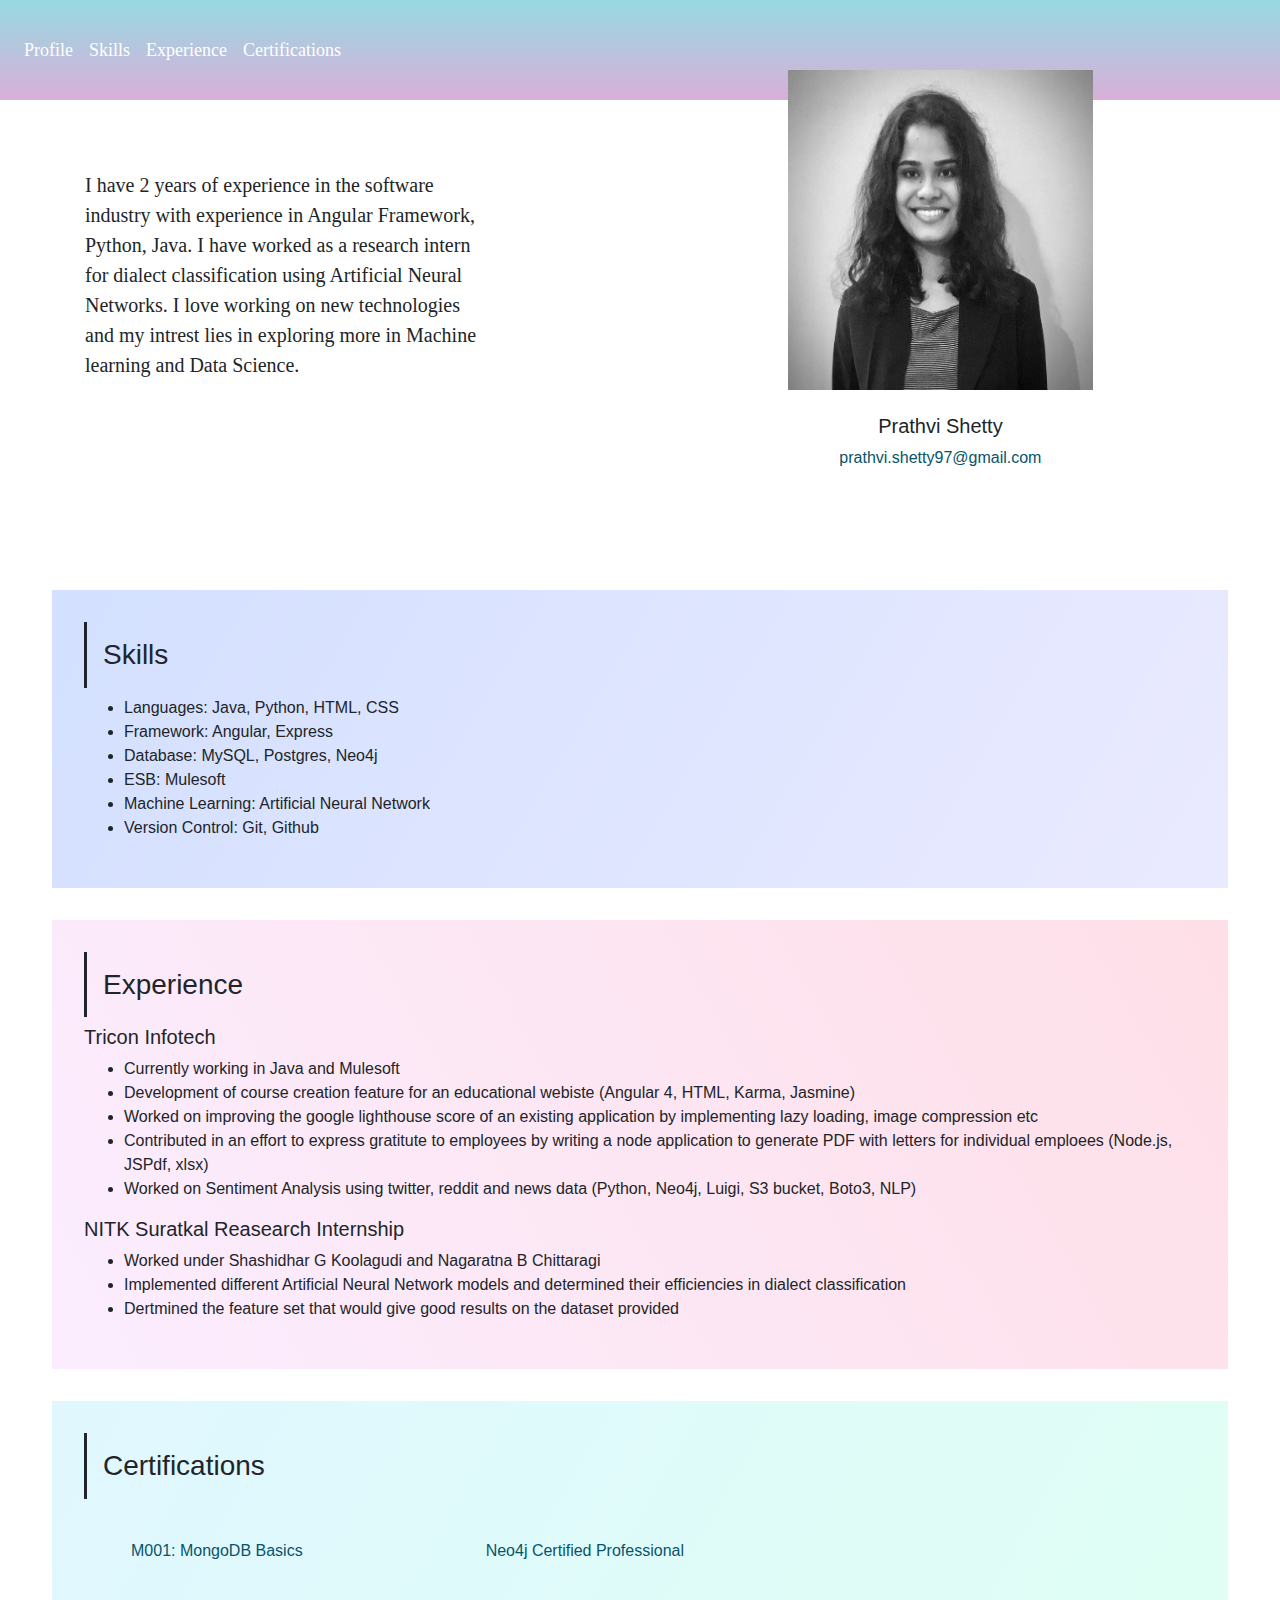
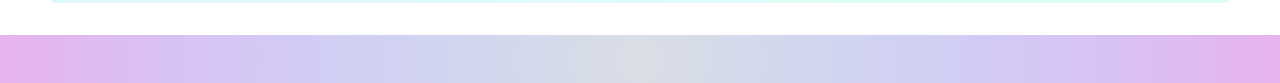
==== index.html @ d5b350dc "feature: added basic design" ====
<!DOCTYPE html>
<html lang="en">
<head>
    <meta charset="UTF-8">
    <meta name="viewport" content="width=device-width, initial-scale=1.0 shrink-to-fit=no">
    <title>Portfolio</title>
    <link rel="stylesheet" href="https://maxcdn.bootstrapcdn.com/bootstrap/4.0.0/css/bootstrap.min.css" integrity="sha384-Gn5384xqQ1aoWXA+058RXPxPg6fy4IWvTNh0E263XmFcJlSAwiGgFAW/dAiS6JXm" crossorigin="anonymous">
    <link rel="stylesheet" href="https://use.fontawesome.com/releases/v5.7.0/css/all.css" integrity="sha384-lZN37f5QGtY3VHgisS14W3ExzMWZxybE1SJSEsQp9S+oqd12jhcu+A56Ebc1zFSJ" crossorigin="anonymous">
    <link rel="stylesheet" href="style.css">
</head>


<body>
 
		
	<header>
    <nav class="navbar navbar-expand-md navbar-light">
  
      <button type="button" class="navbar-toggler" data-toggle="collapse" data-target="#navbarCollapse">
          <span class="navbar-toggler-icon"></span>
      </button>
    
      <div class="collapse navbar-collapse" id="navbarCollapse">
          <div class="navbar-nav">
            <a href="#profile" class="nav-item nav-link profile">Profile</a>
              <a href="#skills" class="nav-item nav-link">Skills</a>
              <a href="#experience" class="nav-item nav-link">Experience</a>
              <a href="#certifications" class="nav-item nav-link">Certifications</a>
          </div>
      </div>
    </nav>
    <div class = "wrapper" id="profle">
      <div class = "intro-left">
        <div class="col-sm-12 col-md-6 col-lg-8">
    
          <p class="intro-text">
           I have 2 years of experience in the software industry with experience in Angular Framework, Python, Java.
           I have worked as a research intern for dialect classification using Artificial Neural Networks. I love working 
           on new technologies and my intrest lies in exploring more in Machine learning and Data Science.
            
          </p>
         
          </div>
        
      </div>
      <div class="intro-right">
        <div class="img-container"> <!-- Block parent element -->
          <img class= "profile" src="./assets/im2.jpg" alt="John Doe">
        </div>
      <div class="img-container">
        <h5 class="mt-4 mx-1 name">Prathvi Shetty</h5>
        <div class="mx-1">
          <div class="email"> <a id="emaillink" href="mailto:prathvi.shetty97@gmail.com">prathvi.shetty97@gmail.com</a>  
           <!-- <i class="fas fa-copy copy" onclick="copyEmail('prathvi.shetty97@gmail.com')">
             <span class="tooltiptext" id="emailTooltip">Copy to clipboard</span>
           </i> -->
           </div></div>
       </div>
      </div>
  
    </div>
   
  </header>
 
  <div class= "content">
   
     <div >
     
      <section class="section1">
        <h3 class="heading" id="skills">Skills</h3>
      <div>
        <ul>
          <li><span>Languages:</span> <span>Java, Python, HTML, CSS</span></li>
          <li><span>Framework:</span> <span>Angular, Express</span></li>
          <li><span>Database:</span> <span>MySQL, Postgres, Neo4j</span></li>
          <li><span>ESB:</span> <span>Mulesoft</span></li>
          <li><span>Machine Learning:</span> <span>Artificial Neural Network</span></li>
          <li><span>Version Control:</span> <span>Git, Github</span></li>
        </ul>
      </div>
      </section>
     
      <section  class="section2">
        <h3 class="heading" id= "experience">Experience</h3>
        <div>
          <h5>Tricon Infotech</h5>
          <ul class="project-experience">
            <li>Currently working in Java and Mulesoft</li>
            <li>
            Development of course creation feature for an educational webiste (Angular 4, HTML, Karma, Jasmine)
          </li>
          <li>Worked on improving the google lighthouse score of an existing application by implementing lazy loading, image compression etc</li>
          <li>Contributed in an effort to express gratitute to employees by writing a node application to generate PDF with letters for individual emploees (Node.js, JSPdf, xlsx)</li>
          <li>Worked on Sentiment Analysis using twitter, reddit and news data (Python, Neo4j, Luigi, S3 bucket, Boto3, NLP)</li>
        </ul></div>
        <div>
          <h5>NITK Suratkal Reasearch Internship</h5>
          <ul class="project-experience">
            <li>Worked under Shashidhar G Koolagudi and Nagaratna B Chittaragi</li>
            <li>
             Implemented different Artificial Neural Network models and determined their efficiencies in dialect classification
          </li>
          <li>Dertmined the feature set that would give good results on the dataset provided</li>
        </ul> 
        </div>
      </section>
     
    <section  class="section3">
      <h3 class="heading" id="certifications">Certifications</h3>
      <div class="row mx-4">
        <div class="col-sm-6 col-md-3 col-lg-4">
  <a href="https://university.mongodb.com/course_completion/8c651650-a5a8-423f-9126-62a22d2bae45?utm_source=copy&utm_medium=social&utm_campaign=university_social_sharing" target="_blank" >
    <i class="fas fa-database fa-4x my-3 mx-5"></i>
    <div class="m-2 course">M001: MongoDB Basics</div>
  </a>
        </div>
        <div class="col-sm-6 col-md-3 col-lg-4">
          <a href="https://graphacademy.neo4j.com/certificates/49177eca5222875fbc7dd47b7b2611485b0f37baf2c473e84f32e8475fdda3b4.pdf" target="_blank" >
            <i class="fas fa-project-diagram fa-4x my-3 mx-5"></i>
            <div class="m-2 course">Neo4j Certified Professional</div>
          </a>
                </div></div></section>
    </div> 
    
  </div>
  <footer> <div class="social-media-icons p-1">
    <a  href="https://linkedin.com/your/profile/url">
      <i class="fab fa-linkedin-in mx-2 fa-2x"></i>
   </a>
   <a  href="https://linkedin.com/your/profile/url">
    <i class="fab fa-github mx-2 fa-2x"></i>
 </a>
 <a  href="https://linkedin.com/your/profile/url">
  <i class="fab fa-wordpress mx-2 fa-2x"></i>
 </a>
<a  href="https://linkedin.com/your/profile/url">
<i class="fab fa-stack-overflow mx-2 fa-2x"></i>
</a></div></footer>
  
</body>
</html>
---- style.css ----
nav {
  position: fixed;
  background-color: aqua;
  width: 100%;
  height: 100px;
  background-color: #D9AFD9;
  background-image: linear-gradient(0deg, #D9AFD9 0%, #97D9E1 100%);
  display: block;

}

footer {
  background-image: radial-gradient(circle, #dadee5, #d1d7ee, #d1cdf4, #d9c1f5, #e7b2f0);
  width: 100%;
  height: 3rem;
}

.social-media-icons {
  display: flex;
justify-content: center;
align-items: center;
}

footer a {
  padding-left: 5rem;
    padding-right: 5rem;
    color: black;
}

.navbar-light .navbar-nav .nav-link {
  color: white;
  font-family: cursive;
  font-size: large;
  font-weight: 300;
}

.profile {
  font-size: 15px;
}

.wrapper {
  width: 85%;
  text-align: left;
  display: flex;
  justify-content: space-between;
  margin: 70px;
  height: 350px;
}

.intro-left {
  width: 60%;
  position: relative;
}


.intro-right {
  width: 40%;
  position: relative;
  top: -100px
}

.content {
   margin: 20px;
   /* background-color: violet; */
}

.card-wrapper {
    display: grid;
    grid-gap: 40px;
    grid-template-columns: repeat(1, auto);
}

.section1 {
    background-image: linear-gradient(
120deg
, #d3e0ff, #eaeaff);
}

.section2 {
  background-image: linear-gradient(
    -120deg
    , #fedfe7, #fbedff);
}

.section3 {
  background-image: linear-gradient(
120deg
, #e0f7ff, #dffff4);
}

img {
  width: 70%;
  height: 320px;
  
}

.intro-text {
  font-size: 20px;
    font-family: cursive;
}

.img-container {
  text-align: center;
}

.fas {
  color: gray;
}

a {
  color: rgb(7, 84, 107);
}

section {
  padding: 2rem;
  margin: 2rem;
}

.heading {
  border-left: solid;
  padding: 1rem;
}

@media only screen and (max-width: 1000px) and (min-width: 750px) {
  img {
    width: 100%;
    height: 300px;
  }

  .wrapper {
    margin: 50px;
  }

  .intro-text {
    font-size: 15px;
      font-family: cursive;
  }

  
}

@media only screen and (max-width: 750px) {
  img {
    width: 100%;
    height: 250px;
  }

  .wrapper {
    margin: 50px;
  }
  .intro-text {
    font-size: 10px;
      font-family: cursive;
  }}
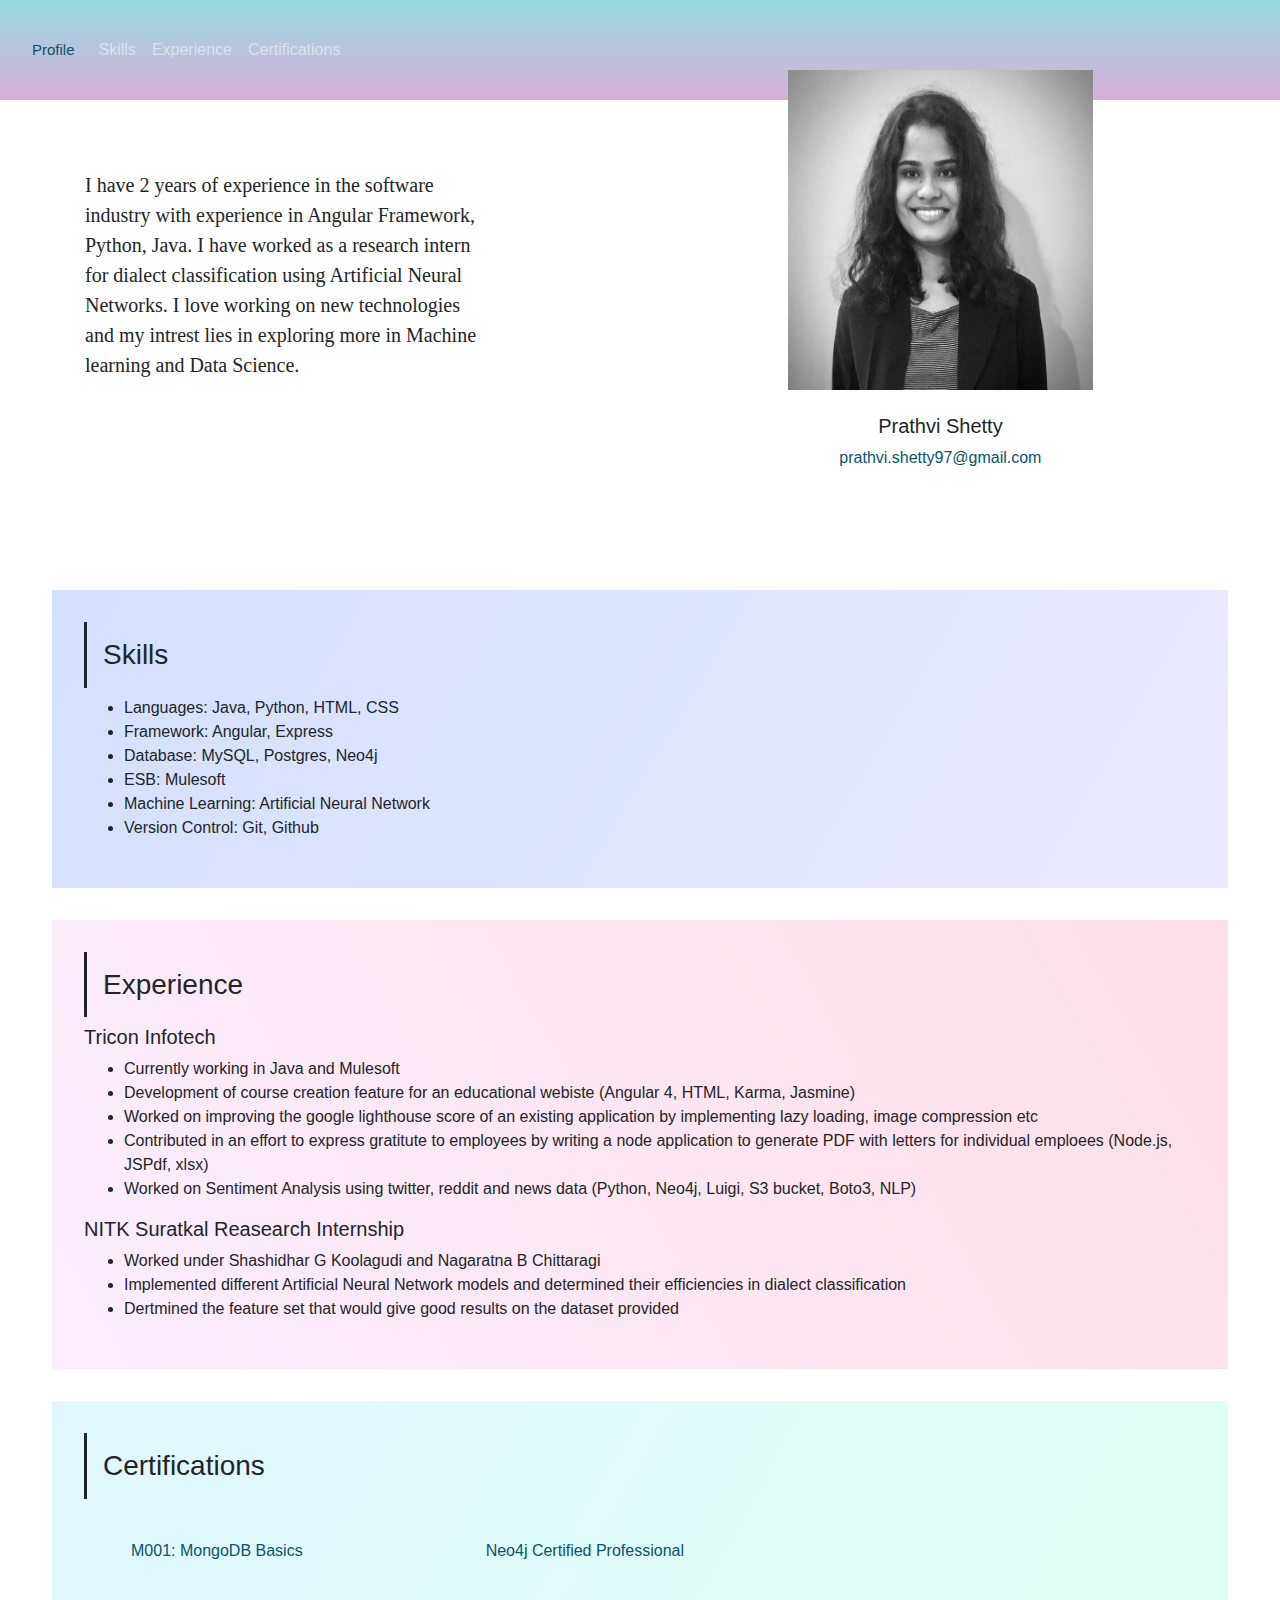
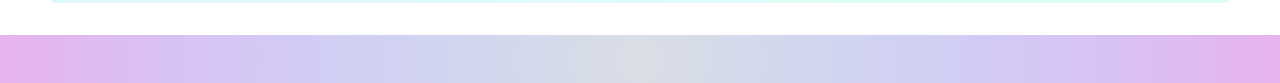
==== commit 7eb3d887: "css fix" ====
--- a/index.html
+++ b/index.html
@@ -2,9 +2,12 @@
 <html lang="en">
 <head>
     <meta charset="UTF-8">
-    <meta name="viewport" content="width=device-width, initial-scale=1.0 shrink-to-fit=no">
+    <meta name="viewport" content="width=device-width, initial-scale=1" />  
     <title>Portfolio</title>
-    <link rel="stylesheet" href="https://maxcdn.bootstrapcdn.com/bootstrap/4.0.0/css/bootstrap.min.css" integrity="sha384-Gn5384xqQ1aoWXA+058RXPxPg6fy4IWvTNh0E263XmFcJlSAwiGgFAW/dAiS6JXm" crossorigin="anonymous">
+    <link rel="stylesheet" href="https://maxcdn.bootstrapcdn.com/bootstrap/4.5.2/css/bootstrap.min.css">
+  <script src="https://ajax.googleapis.com/ajax/libs/jquery/3.5.1/jquery.min.js"></script>
+  <script src="https://cdnjs.cloudflare.com/ajax/libs/popper.js/1.16.0/umd/popper.min.js"></script>
+  <script src="https://maxcdn.bootstrapcdn.com/bootstrap/4.5.2/js/bootstrap.min.js"></script>
     <link rel="stylesheet" href="https://use.fontawesome.com/releases/v5.7.0/css/all.css" integrity="sha384-lZN37f5QGtY3VHgisS14W3ExzMWZxybE1SJSEsQp9S+oqd12jhcu+A56Ebc1zFSJ" crossorigin="anonymous">
     <link rel="stylesheet" href="style.css">
 </head>
@@ -14,20 +17,27 @@
  
 		
 	<header>
-    <nav class="navbar navbar-expand-md navbar-light">
-  
-      <button type="button" class="navbar-toggler" data-toggle="collapse" data-target="#navbarCollapse">
-          <span class="navbar-toggler-icon"></span>
+    <nav class="navbar navbar-expand-md bg-dark navbar-dark">
+      <a href="#profile" class="nav-item nav-link profile">Profile</a>
+      <button class="navbar-toggler" type="button" data-toggle="collapse" data-target="#collapsibleNavbar">
+        <span class="navbar-toggler-icon"></span>
       </button>
-    
-      <div class="collapse navbar-collapse" id="navbarCollapse">
-          <div class="navbar-nav">
+      <div class="collapse navbar-collapse" id="collapsibleNavbar">
+        <ul class="navbar-nav">
+          <!-- <li class="nav-item">
             <a href="#profile" class="nav-item nav-link profile">Profile</a>
-              <a href="#skills" class="nav-item nav-link">Skills</a>
-              <a href="#experience" class="nav-item nav-link">Experience</a>
-              <a href="#certifications" class="nav-item nav-link">Certifications</a>
-          </div>
-      </div>
+          </li> -->
+          <li class="nav-item">
+            <a href="#skills" class="nav-item nav-link">Skills</a>
+          </li>
+          <li class="nav-item">
+            <a href="#experience" class="nav-item nav-link">Experience</a>
+          </li>    
+          <li class="nav-item">
+            <a href="#certifications" class="nav-item nav-link">Certifications</a>
+          </li> 
+        </ul>
+      </div>  
     </nav>
     <div class = "wrapper" id="profle">
       <div class = "intro-left">
--- a/style.css
+++ b/style.css
@@ -1,6 +1,10 @@
+body {
+  position: absolute;
+ }
+
 
 nav {
-  position: fixed;
+  /* position: fixed; */
   background-color: aqua;
   width: 100%;
   height: 100px;
@@ -62,7 +66,6 @@
 
 .content {
    margin: 20px;
-   /* background-color: violet; */
 }
 
 .card-wrapper {
@@ -140,17 +143,38 @@
   
 }
 
-@media only screen and (max-width: 750px) {
-  img {
+ @media only screen and (max-width: 750px) {
+  /* img {
     width: 100%;
     height: 250px;
+  } */
+
+  .wrapper {
+    display: grid;
+    justify-content: space-between;
+    grid-row-gap: 150px;
+    margin-bottom: 350px;
+    
   }
 
-  .wrapper {
-    margin: 50px;
-  }
-  .intro-text {
-    font-size: 10px;
-      font-family: cursive;
-  }}
+  
+.intro-left {
+  width: 100%;
+  position: relative;
+}
 
+
+.intro-right {
+  width: 100%;
+  position: relative;
+  top: -100px
+}
+
+.navbar {
+  height: auto; 
+}
+
+
+
+ }
+ 
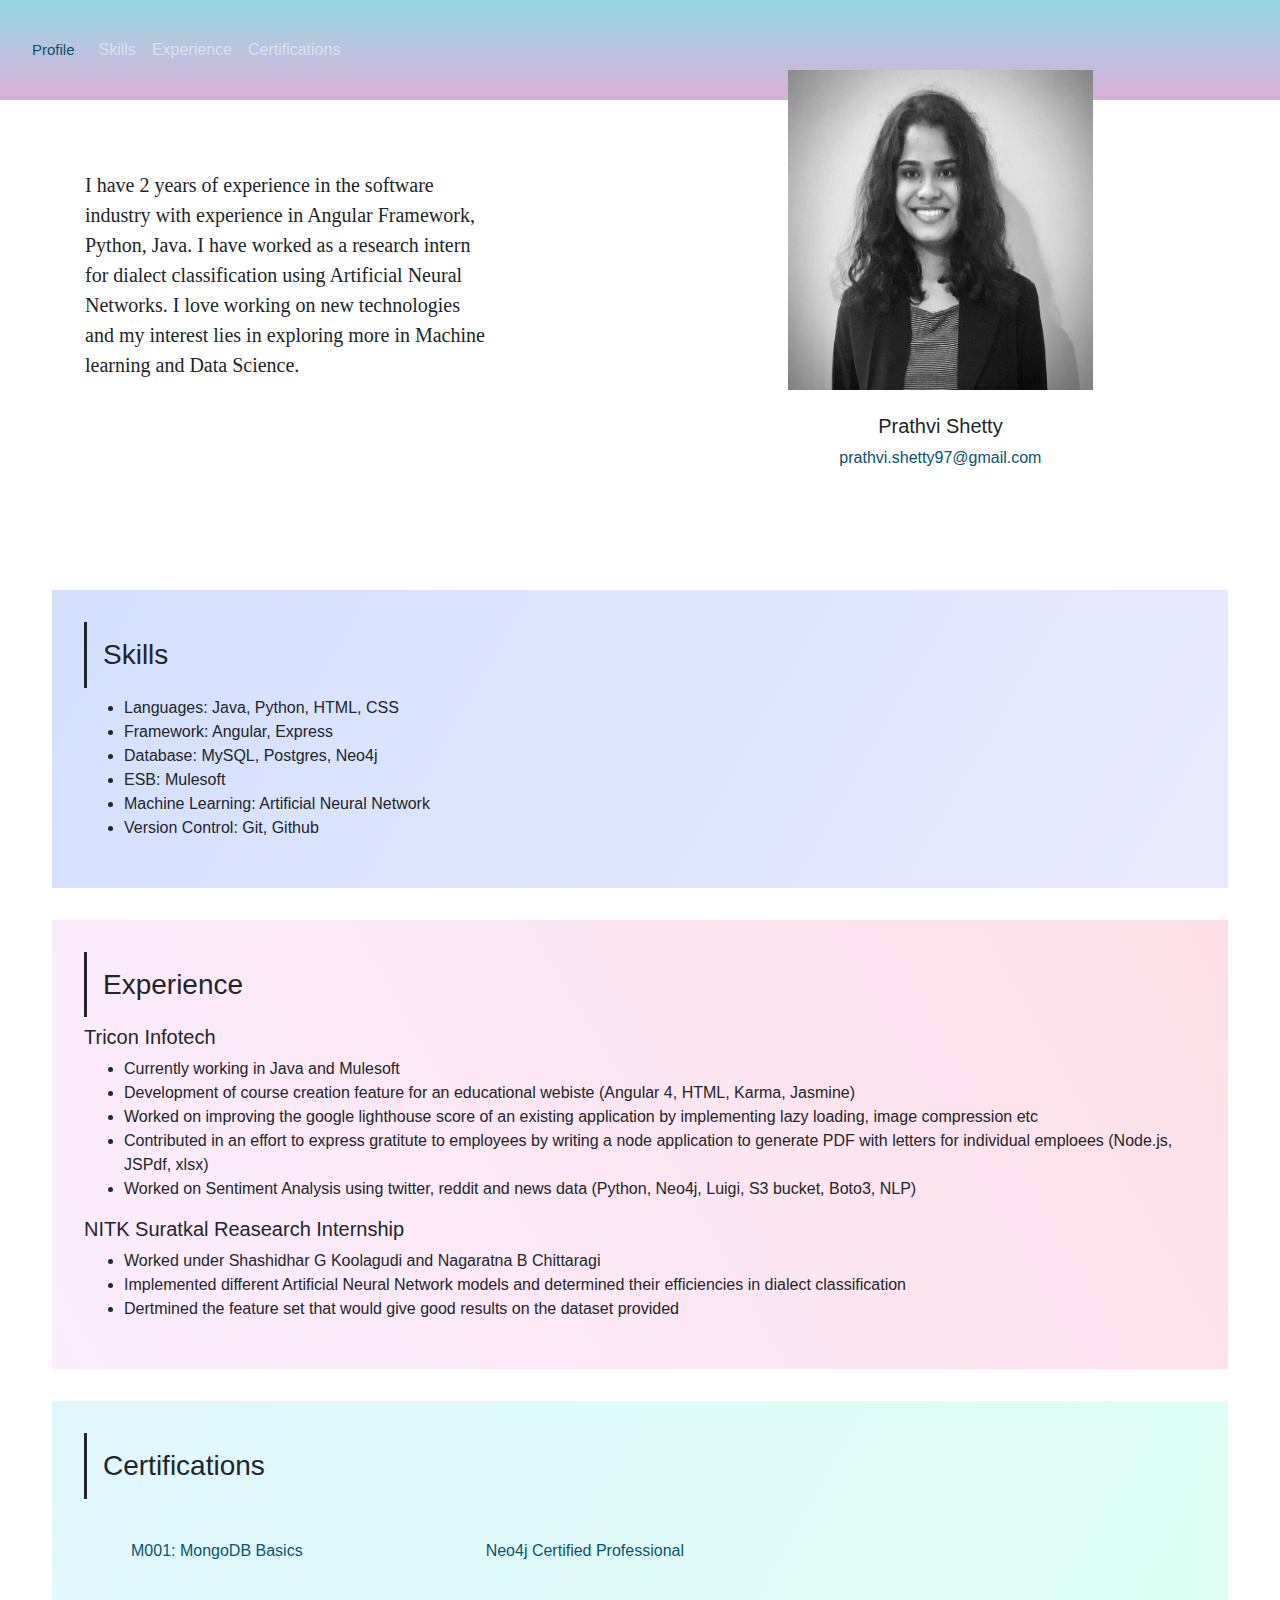
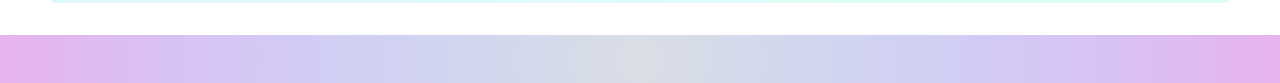
==== commit 039c3563: "updated urls" ====
--- a/index.html
+++ b/index.html
@@ -46,7 +46,7 @@
           <p class="intro-text">
            I have 2 years of experience in the software industry with experience in Angular Framework, Python, Java.
            I have worked as a research intern for dialect classification using Artificial Neural Networks. I love working 
-           on new technologies and my intrest lies in exploring more in Machine learning and Data Science.
+           on new technologies and my interest lies in exploring more in Machine learning and Data Science.
             
           </p>
          
@@ -134,16 +134,16 @@
     
   </div>
   <footer> <div class="social-media-icons p-1">
-    <a  href="https://linkedin.com/your/profile/url">
+    <a  href="https://www.linkedin.com/in/prathvi-shetty-04b935143" target="_blank">
       <i class="fab fa-linkedin-in mx-2 fa-2x"></i>
    </a>
-   <a  href="https://linkedin.com/your/profile/url">
+   <a  href="https://github.com/prathvi7shetty6" target="_blank">
     <i class="fab fa-github mx-2 fa-2x"></i>
  </a>
- <a  href="https://linkedin.com/your/profile/url">
+ <a  href="https://wordpress.com/view/chaoticerde.wordpress.com" target="_blank">
   <i class="fab fa-wordpress mx-2 fa-2x"></i>
  </a>
-<a  href="https://linkedin.com/your/profile/url">
+<a  href="https://stackoverflow.com/users/11806393/prathvi-shetty" target="_blank">
 <i class="fab fa-stack-overflow mx-2 fa-2x"></i>
 </a></div></footer>
   
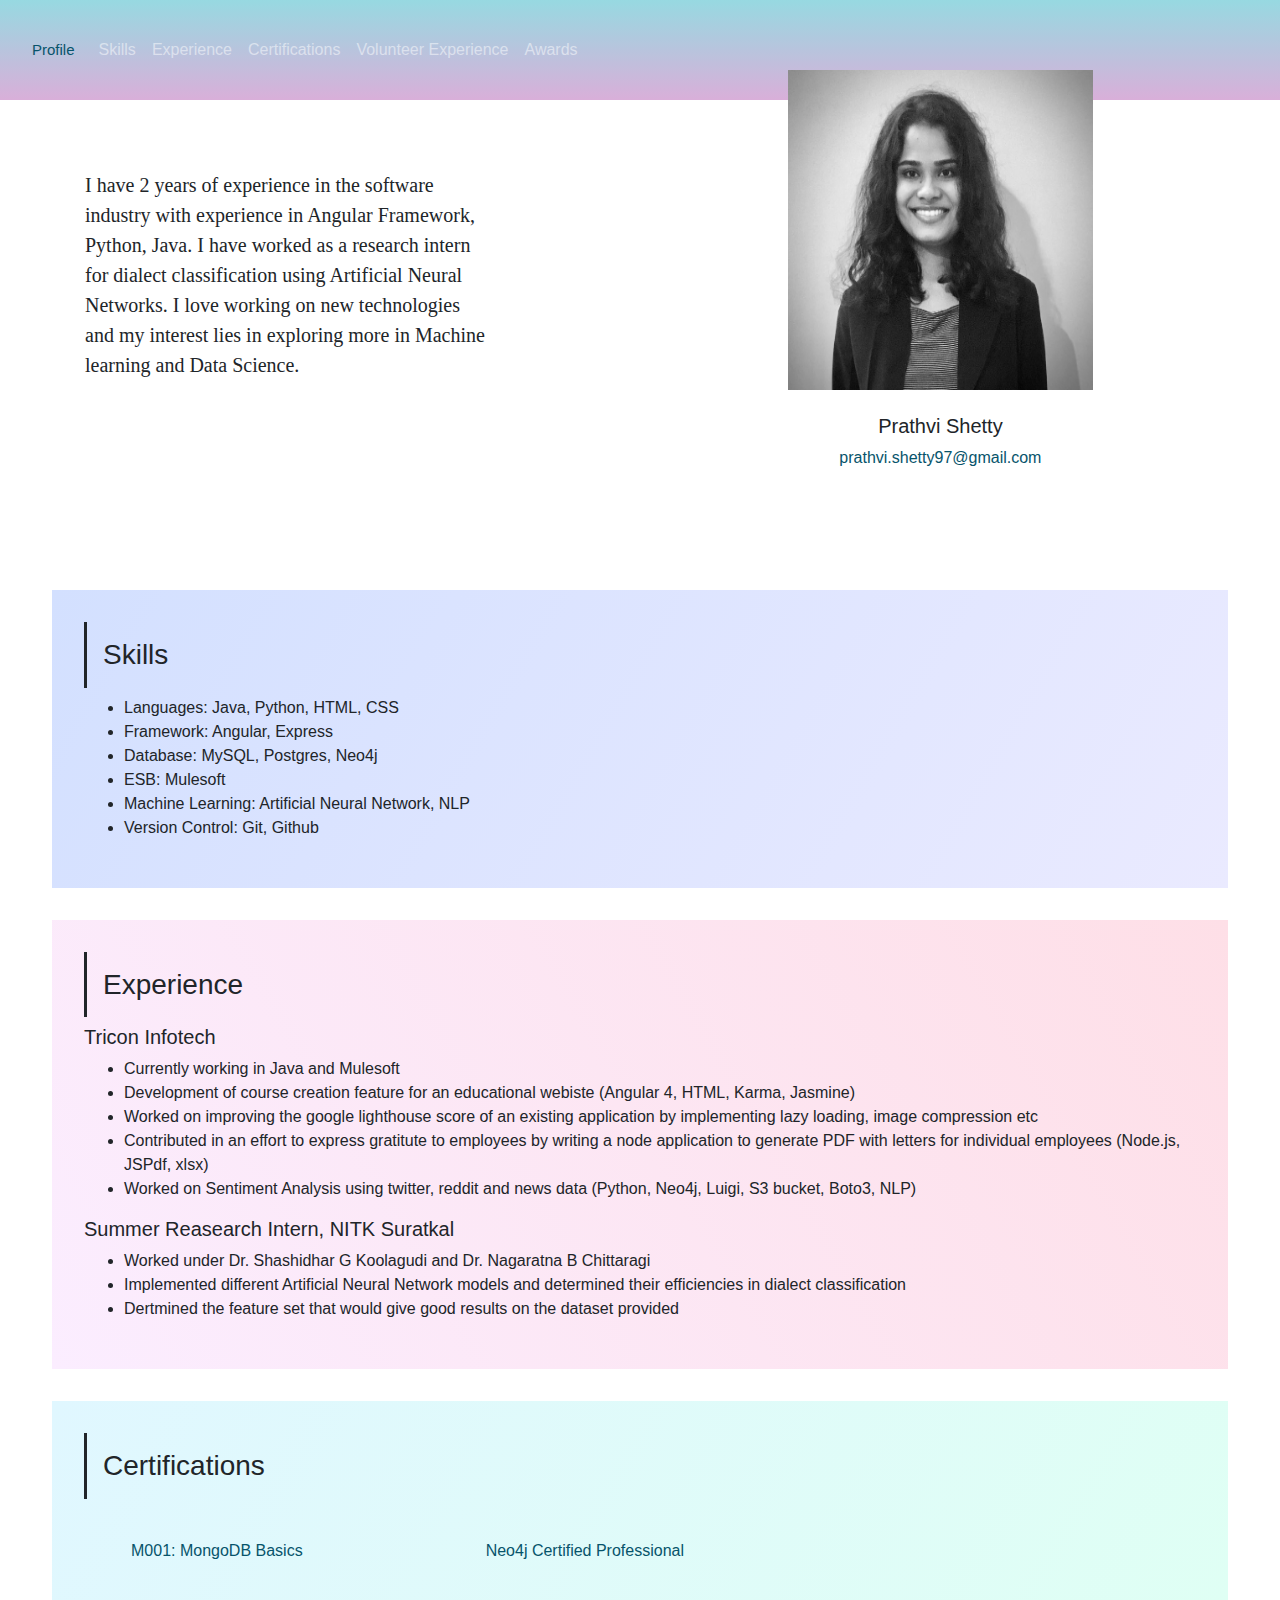
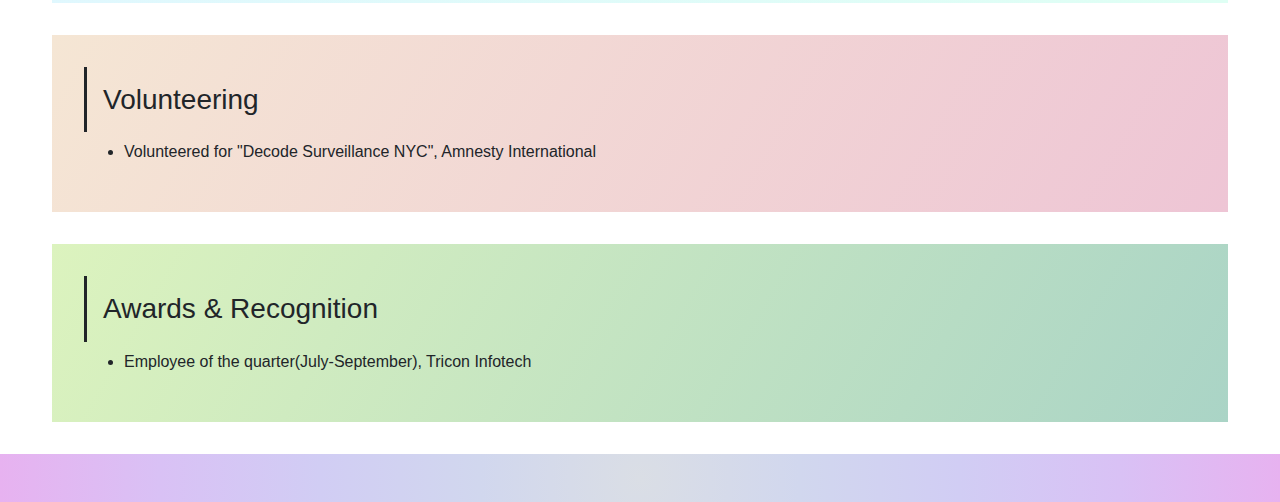
==== commit 4d3ae337: "added extra panels, spelling check" ====
--- a/index.html
+++ b/index.html
@@ -35,6 +35,12 @@
           </li>    
           <li class="nav-item">
             <a href="#certifications" class="nav-item nav-link">Certifications</a>
+          </li> 
+          <li class="nav-item">
+            <a href="#volunteer" class="nav-item nav-link">Volunteer Experience</a>
+          </li> 
+          <li class="nav-item">
+            <a href="#awards" class="nav-item nav-link">Awards</a>
           </li> 
         </ul>
       </div>  
@@ -84,7 +90,7 @@
           <li><span>Framework:</span> <span>Angular, Express</span></li>
           <li><span>Database:</span> <span>MySQL, Postgres, Neo4j</span></li>
           <li><span>ESB:</span> <span>Mulesoft</span></li>
-          <li><span>Machine Learning:</span> <span>Artificial Neural Network</span></li>
+          <li><span>Machine Learning:</span> <span>Artificial Neural Network, NLP</span></li>
           <li><span>Version Control:</span> <span>Git, Github</span></li>
         </ul>
       </div>
@@ -100,13 +106,13 @@
             Development of course creation feature for an educational webiste (Angular 4, HTML, Karma, Jasmine)
           </li>
           <li>Worked on improving the google lighthouse score of an existing application by implementing lazy loading, image compression etc</li>
-          <li>Contributed in an effort to express gratitute to employees by writing a node application to generate PDF with letters for individual emploees (Node.js, JSPdf, xlsx)</li>
+          <li>Contributed in an effort to express gratitute to employees by writing a node application to generate PDF with letters for individual employees (Node.js, JSPdf, xlsx)</li>
           <li>Worked on Sentiment Analysis using twitter, reddit and news data (Python, Neo4j, Luigi, S3 bucket, Boto3, NLP)</li>
         </ul></div>
         <div>
-          <h5>NITK Suratkal Reasearch Internship</h5>
+          <h5>Summer Reasearch Intern, NITK Suratkal</h5>
           <ul class="project-experience">
-            <li>Worked under Shashidhar G Koolagudi and Nagaratna B Chittaragi</li>
+            <li>Worked under Dr. Shashidhar G Koolagudi and Dr. Nagaratna B Chittaragi</li>
             <li>
              Implemented different Artificial Neural Network models and determined their efficiencies in dialect classification
           </li>
@@ -131,8 +137,25 @@
           </a>
                 </div></div></section>
     </div> 
+    <section class="section4">
+      <h3 class="heading" id="volunteer">Volunteering</h3>
+    <div>
+      <ul>
+        <li><span>Volunteered for "Decode Surveillance NYC", Amnesty International</span></li>
+      </ul>
+    </div>
+    </section>
+    <section class="section5">
+      <h3 class="heading" id="awards">Awards & Recognition</h3>
+    <div>
+      <ul>
+        <li><span>Employee of the quarter(July-September), Tricon Infotech</span></li>
+      </ul>
+    </div>
+    </section>
     
   </div>
+  
   <footer> <div class="social-media-icons p-1">
     <a  href="https://www.linkedin.com/in/prathvi-shetty-04b935143" target="_blank">
       <i class="fab fa-linkedin-in mx-2 fa-2x"></i>
--- a/style.css
+++ b/style.css
@@ -91,6 +91,17 @@
 120deg
 , #e0f7ff, #dffff4);
 }
+.section4 {
+  background-image: linear-gradient(
+120deg
+, #f5e6d4, #eec5d5);
+}
+
+.section5 {
+  background-image: linear-gradient(
+120deg
+, #dcf3be, #aad4c6);
+}
 
 img {
   width: 70%;
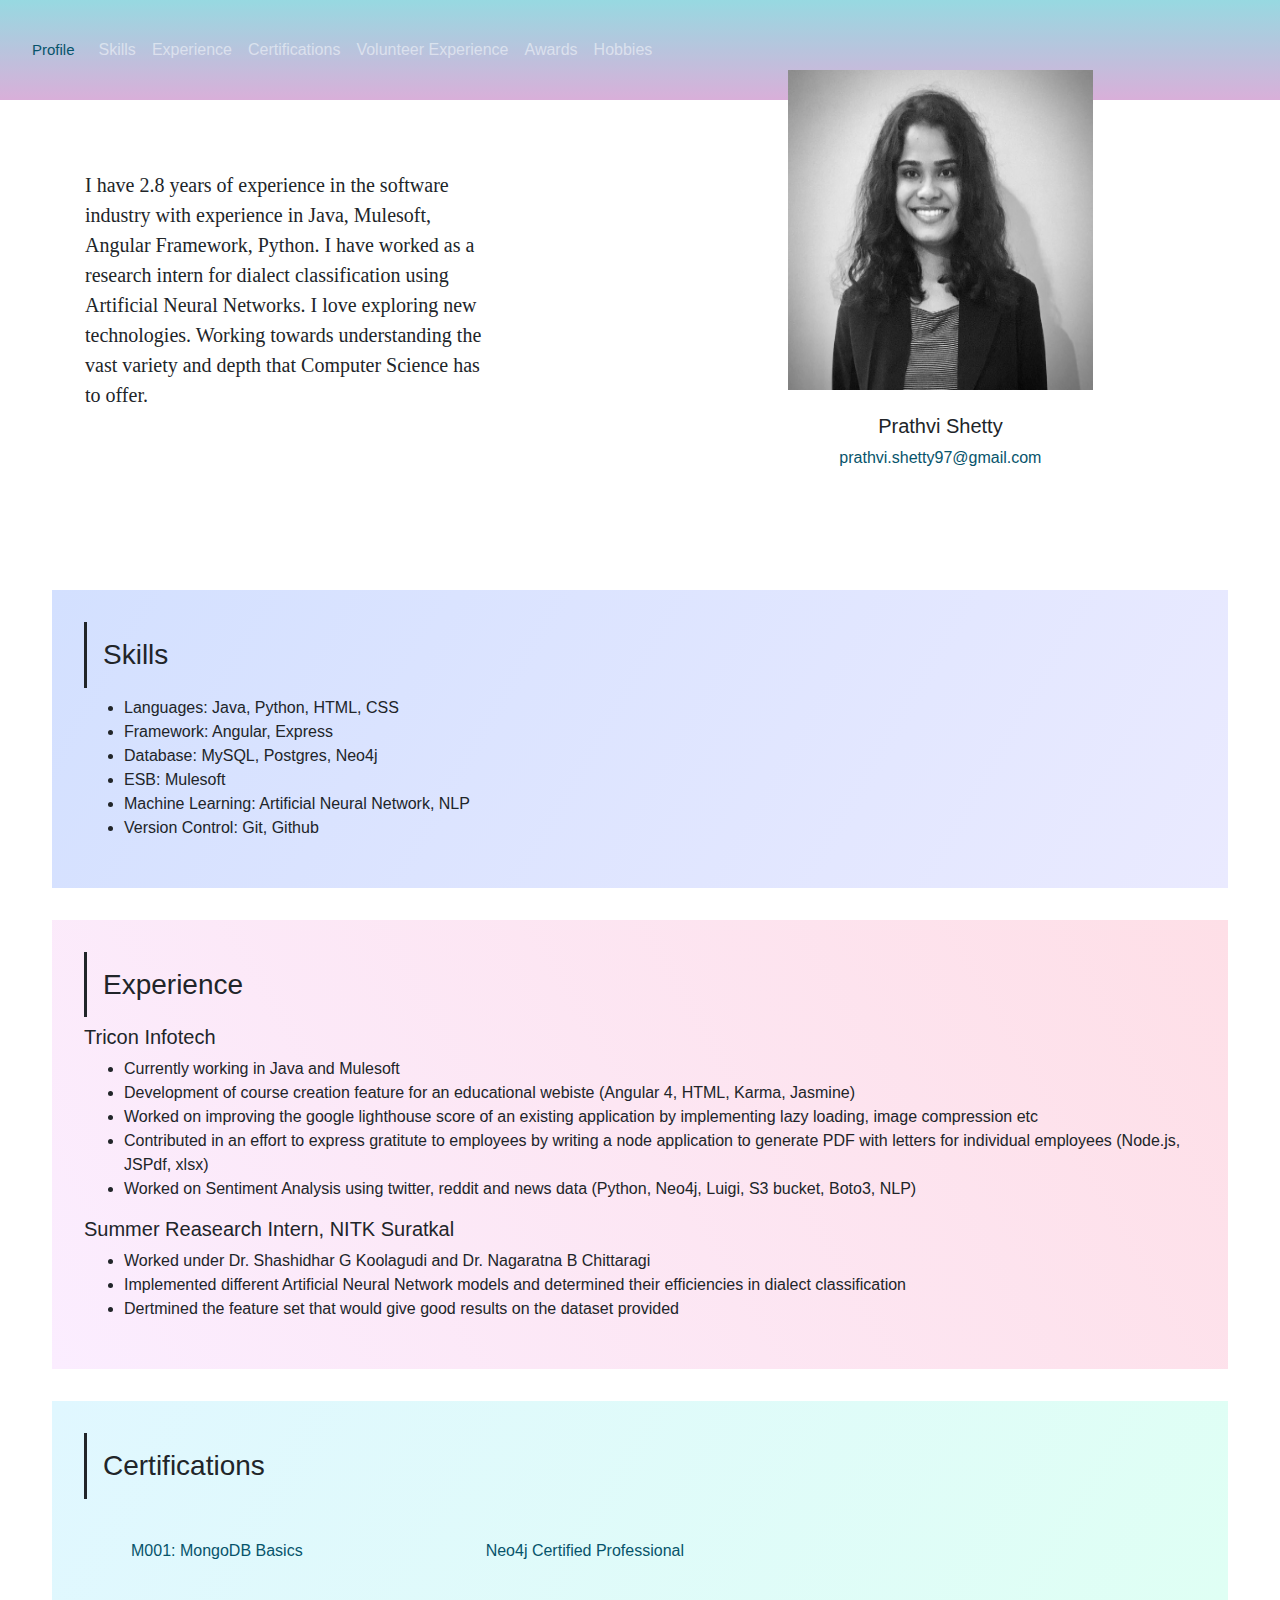
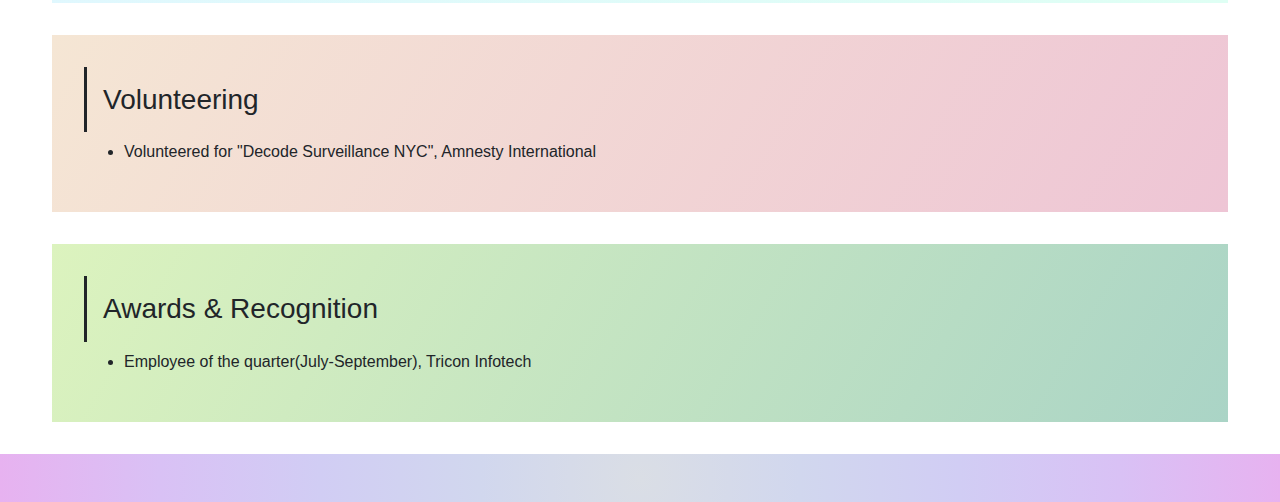
==== commit 90625e52: "updated profile" ====
--- a/index.html
+++ b/index.html
@@ -1,22 +1,24 @@
 <!DOCTYPE html>
 <html lang="en">
+
 <head>
-    <meta charset="UTF-8">
-    <meta name="viewport" content="width=device-width, initial-scale=1" />  
-    <title>Portfolio</title>
-    <link rel="stylesheet" href="https://maxcdn.bootstrapcdn.com/bootstrap/4.5.2/css/bootstrap.min.css">
+  <meta charset="UTF-8">
+  <meta name="viewport" content="width=device-width, initial-scale=1" />
+  <title>Portfolio</title>
+  <link rel="stylesheet" href="https://maxcdn.bootstrapcdn.com/bootstrap/4.5.2/css/bootstrap.min.css">
   <script src="https://ajax.googleapis.com/ajax/libs/jquery/3.5.1/jquery.min.js"></script>
   <script src="https://cdnjs.cloudflare.com/ajax/libs/popper.js/1.16.0/umd/popper.min.js"></script>
   <script src="https://maxcdn.bootstrapcdn.com/bootstrap/4.5.2/js/bootstrap.min.js"></script>
-    <link rel="stylesheet" href="https://use.fontawesome.com/releases/v5.7.0/css/all.css" integrity="sha384-lZN37f5QGtY3VHgisS14W3ExzMWZxybE1SJSEsQp9S+oqd12jhcu+A56Ebc1zFSJ" crossorigin="anonymous">
-    <link rel="stylesheet" href="style.css">
+  <link rel="stylesheet" href="https://use.fontawesome.com/releases/v5.7.0/css/all.css"
+    integrity="sha384-lZN37f5QGtY3VHgisS14W3ExzMWZxybE1SJSEsQp9S+oqd12jhcu+A56Ebc1zFSJ" crossorigin="anonymous">
+  <link rel="stylesheet" href="style.css">
 </head>
 
 
 <body>
- 
-		
-	<header>
+
+
+  <header>
     <nav class="navbar navbar-expand-md bg-dark navbar-dark">
       <a href="#profile" class="nav-item nav-link profile">Profile</a>
       <button class="navbar-toggler" type="button" data-toggle="collapse" data-target="#collapsibleNavbar">
@@ -32,143 +34,167 @@
           </li>
           <li class="nav-item">
             <a href="#experience" class="nav-item nav-link">Experience</a>
-          </li>    
+          </li>
           <li class="nav-item">
             <a href="#certifications" class="nav-item nav-link">Certifications</a>
-          </li> 
+          </li>
           <li class="nav-item">
             <a href="#volunteer" class="nav-item nav-link">Volunteer Experience</a>
-          </li> 
+          </li>
           <li class="nav-item">
             <a href="#awards" class="nav-item nav-link">Awards</a>
-          </li> 
+          </li>
+          <li class="nav-item">
+            <a href="imgGallery.html" class="nav-item nav-link">Hobbies</a>
+          </li>
         </ul>
-      </div>  
+      </div>
     </nav>
-    <div class = "wrapper" id="profle">
-      <div class = "intro-left">
+    <div class="wrapper" id="profle">
+      <div class="intro-left">
         <div class="col-sm-12 col-md-6 col-lg-8">
-    
+
           <p class="intro-text">
-           I have 2 years of experience in the software industry with experience in Angular Framework, Python, Java.
-           I have worked as a research intern for dialect classification using Artificial Neural Networks. I love working 
-           on new technologies and my interest lies in exploring more in Machine learning and Data Science.
-            
+            I have 2.8 years of experience in the software industry with experience in Java, Mulesoft, Angular
+            Framework, Python.
+            I have worked as a research intern for dialect classification using Artificial Neural Networks. I love
+            exploring new technologies. Working towards understanding the vast variety and depth that Computer Science
+            has to offer.
+
           </p>
-         
-          </div>
-        
+
+        </div>
+
       </div>
       <div class="intro-right">
-        <div class="img-container"> <!-- Block parent element -->
-          <img class= "profile" src="./assets/im2.jpg" alt="John Doe">
-        </div>
-      <div class="img-container">
-        <h5 class="mt-4 mx-1 name">Prathvi Shetty</h5>
-        <div class="mx-1">
-          <div class="email"> <a id="emaillink" href="mailto:prathvi.shetty97@gmail.com">prathvi.shetty97@gmail.com</a>  
-           <!-- <i class="fas fa-copy copy" onclick="copyEmail('prathvi.shetty97@gmail.com')">
+        <div class="img-container">
+          <!-- Block parent element -->
+          <img class="profile" src="./assets/im2.jpg" alt="Prathvi Shetty">
+        </div>
+        <div class="img-container">
+          <h5 class="mt-4 mx-1 name">Prathvi Shetty</h5>
+          <div class="mx-1">
+            <div class="email"> <a id="emaillink"
+                href="mailto:prathvi.shetty97@gmail.com">prathvi.shetty97@gmail.com</a>
+              <!-- <i class="fas fa-copy copy" onclick="copyEmail('prathvi.shetty97@gmail.com')">
              <span class="tooltiptext" id="emailTooltip">Copy to clipboard</span>
            </i> -->
-           </div></div>
-       </div>
-      </div>
-  
+            </div>
+          </div>
+        </div>
+      </div>
+
     </div>
-   
+
   </header>
- 
-  <div class= "content">
-   
-     <div >
-     
+
+  <div class="content">
+
+    <div>
+
       <section class="section1">
         <h3 class="heading" id="skills">Skills</h3>
-      <div>
-        <ul>
-          <li><span>Languages:</span> <span>Java, Python, HTML, CSS</span></li>
-          <li><span>Framework:</span> <span>Angular, Express</span></li>
-          <li><span>Database:</span> <span>MySQL, Postgres, Neo4j</span></li>
-          <li><span>ESB:</span> <span>Mulesoft</span></li>
-          <li><span>Machine Learning:</span> <span>Artificial Neural Network, NLP</span></li>
-          <li><span>Version Control:</span> <span>Git, Github</span></li>
-        </ul>
-      </div>
+        <div>
+          <ul>
+            <li><span>Languages:</span> <span>Java, Python, HTML, CSS</span></li>
+            <li><span>Framework:</span> <span>Angular, Express</span></li>
+            <li><span>Database:</span> <span>MySQL, Postgres, Neo4j</span></li>
+            <li><span>ESB:</span> <span>Mulesoft</span></li>
+            <li><span>Machine Learning:</span> <span>Artificial Neural Network, NLP</span></li>
+            <li><span>Version Control:</span> <span>Git, Github</span></li>
+          </ul>
+        </div>
       </section>
-     
-      <section  class="section2">
-        <h3 class="heading" id= "experience">Experience</h3>
+
+      <section class="section2">
+        <h3 class="heading" id="experience">Experience</h3>
         <div>
           <h5>Tricon Infotech</h5>
           <ul class="project-experience">
             <li>Currently working in Java and Mulesoft</li>
             <li>
-            Development of course creation feature for an educational webiste (Angular 4, HTML, Karma, Jasmine)
-          </li>
-          <li>Worked on improving the google lighthouse score of an existing application by implementing lazy loading, image compression etc</li>
-          <li>Contributed in an effort to express gratitute to employees by writing a node application to generate PDF with letters for individual employees (Node.js, JSPdf, xlsx)</li>
-          <li>Worked on Sentiment Analysis using twitter, reddit and news data (Python, Neo4j, Luigi, S3 bucket, Boto3, NLP)</li>
-        </ul></div>
+              Development of course creation feature for an educational webiste (Angular 4, HTML, Karma, Jasmine)
+            </li>
+            <li>Worked on improving the google lighthouse score of an existing application by implementing lazy loading,
+              image compression etc</li>
+            <li>Contributed in an effort to express gratitute to employees by writing a node application to generate PDF
+              with letters for individual employees (Node.js, JSPdf, xlsx)</li>
+            <li>Worked on Sentiment Analysis using twitter, reddit and news data (Python, Neo4j, Luigi, S3 bucket,
+              Boto3, NLP)</li>
+          </ul>
+        </div>
         <div>
           <h5>Summer Reasearch Intern, NITK Suratkal</h5>
           <ul class="project-experience">
             <li>Worked under Dr. Shashidhar G Koolagudi and Dr. Nagaratna B Chittaragi</li>
             <li>
-             Implemented different Artificial Neural Network models and determined their efficiencies in dialect classification
-          </li>
-          <li>Dertmined the feature set that would give good results on the dataset provided</li>
-        </ul> 
+              Implemented different Artificial Neural Network models and determined their efficiencies in dialect
+              classification
+            </li>
+            <li>Dertmined the feature set that would give good results on the dataset provided</li>
+          </ul>
         </div>
       </section>
-     
-    <section  class="section3">
-      <h3 class="heading" id="certifications">Certifications</h3>
-      <div class="row mx-4">
-        <div class="col-sm-6 col-md-3 col-lg-4">
-  <a href="https://university.mongodb.com/course_completion/8c651650-a5a8-423f-9126-62a22d2bae45?utm_source=copy&utm_medium=social&utm_campaign=university_social_sharing" target="_blank" >
-    <i class="fas fa-database fa-4x my-3 mx-5"></i>
-    <div class="m-2 course">M001: MongoDB Basics</div>
-  </a>
-        </div>
-        <div class="col-sm-6 col-md-3 col-lg-4">
-          <a href="https://graphacademy.neo4j.com/certificates/49177eca5222875fbc7dd47b7b2611485b0f37baf2c473e84f32e8475fdda3b4.pdf" target="_blank" >
-            <i class="fas fa-project-diagram fa-4x my-3 mx-5"></i>
-            <div class="m-2 course">Neo4j Certified Professional</div>
-          </a>
-                </div></div></section>
-    </div> 
+
+      <section class="section3">
+        <h3 class="heading" id="certifications">Certifications</h3>
+        <div class="row mx-4">
+          <div class="col-sm-6 col-md-3 col-lg-4">
+            <a href="https://university.mongodb.com/course_completion/8c651650-a5a8-423f-9126-62a22d2bae45?utm_source=copy&utm_medium=social&utm_campaign=university_social_sharing"
+              target="_blank">
+              <i class="fas fa-database fa-4x my-3 mx-5"></i>
+              <div class="m-2 course">M001: MongoDB Basics</div>
+            </a>
+          </div>
+          <div class="col-sm-6 col-md-3 col-lg-4">
+            <a href="https://graphacademy.neo4j.com/certificates/49177eca5222875fbc7dd47b7b2611485b0f37baf2c473e84f32e8475fdda3b4.pdf"
+              target="_blank">
+              <i class="fas fa-project-diagram fa-4x my-3 mx-5"></i>
+              <div class="m-2 course">Neo4j Certified Professional</div>
+            </a>
+          </div>
+        </div>
+      </section>
+    </div>
     <section class="section4">
       <h3 class="heading" id="volunteer">Volunteering</h3>
-    <div>
-      <ul>
-        <li><span>Volunteered for "Decode Surveillance NYC", Amnesty International</span></li>
-      </ul>
-    </div>
+      <div>
+        <ul>
+          <li><span>Volunteered for "Decode Surveillance NYC", Amnesty International</span></li>
+        </ul>
+      </div>
     </section>
     <section class="section5">
       <h3 class="heading" id="awards">Awards & Recognition</h3>
-    <div>
-      <ul>
-        <li><span>Employee of the quarter(July-September), Tricon Infotech</span></li>
-      </ul>
+      <div>
+        <ul>
+          <li><span>Employee of the quarter(July-September), Tricon Infotech</span></li>
+        </ul>
+      </div>
+    </section>
+
+  </div>
+
+  <footer>
+    <div class="social-media-icons p-1">
+      <a href="https://www.linkedin.com/in/prathvi-shetty-04b935143" target="_blank">
+        <i class="fab fa-linkedin-in mx-2 fa-2x"></i>
+      </a>
+      <a href="https://github.com/prathvi7shetty6" target="_blank">
+        <i class="fab fa-github mx-2 fa-2x"></i>
+      </a>
+      <a href="https://medium.com/@prathvi.shetty97" target="_blank">
+        <i class="fab fa-brands fa-medium mx-2 fa-2x"></i>
+      </a>
+      <a href="https://wordpress.com/view/chaoticerde.wordpress.com" target="_blank">
+        <i class="fab fa-wordpress mx-2 fa-2x"></i>
+      </a>
+      <a href="https://stackoverflow.com/users/11806393/prathvi-shetty" target="_blank">
+        <i class="fab fa-stack-overflow mx-2 fa-2x"></i>
+      </a>
     </div>
-    </section>
-    
-  </div>
-  
-  <footer> <div class="social-media-icons p-1">
-    <a  href="https://www.linkedin.com/in/prathvi-shetty-04b935143" target="_blank">
-      <i class="fab fa-linkedin-in mx-2 fa-2x"></i>
-   </a>
-   <a  href="https://github.com/prathvi7shetty6" target="_blank">
-    <i class="fab fa-github mx-2 fa-2x"></i>
- </a>
- <a  href="https://wordpress.com/view/chaoticerde.wordpress.com" target="_blank">
-  <i class="fab fa-wordpress mx-2 fa-2x"></i>
- </a>
-<a  href="https://stackoverflow.com/users/11806393/prathvi-shetty" target="_blank">
-<i class="fab fa-stack-overflow mx-2 fa-2x"></i>
-</a></div></footer>
-  
+  </footer>
+
 </body>
+
 </html>--- a/style.css
+++ b/style.css
@@ -1,6 +1,6 @@
 body {
   position: absolute;
- }
+}
 
 
 nav {
@@ -22,14 +22,14 @@
 
 .social-media-icons {
   display: flex;
-justify-content: center;
-align-items: center;
+  justify-content: center;
+  align-items: center;
 }
 
 footer a {
   padding-left: 5rem;
-    padding-right: 5rem;
-    color: black;
+  padding-right: 5rem;
+  color: black;
 }
 
 .navbar-light .navbar-nav .nav-link {
@@ -65,53 +65,44 @@
 }
 
 .content {
-   margin: 20px;
+  margin: 20px;
 }
 
 .card-wrapper {
-    display: grid;
-    grid-gap: 40px;
-    grid-template-columns: repeat(1, auto);
+  display: grid;
+  grid-gap: 40px;
+  grid-template-columns: repeat(1, auto);
 }
 
 .section1 {
-    background-image: linear-gradient(
-120deg
-, #d3e0ff, #eaeaff);
+  background-image: linear-gradient(120deg, #d3e0ff, #eaeaff);
 }
 
 .section2 {
-  background-image: linear-gradient(
-    -120deg
-    , #fedfe7, #fbedff);
+  background-image: linear-gradient(-120deg, #fedfe7, #fbedff);
 }
 
 .section3 {
-  background-image: linear-gradient(
-120deg
-, #e0f7ff, #dffff4);
-}
+  background-image: linear-gradient(120deg, #e0f7ff, #dffff4);
+}
+
 .section4 {
-  background-image: linear-gradient(
-120deg
-, #f5e6d4, #eec5d5);
+  background-image: linear-gradient(120deg, #f5e6d4, #eec5d5);
 }
 
 .section5 {
-  background-image: linear-gradient(
-120deg
-, #dcf3be, #aad4c6);
+  background-image: linear-gradient(120deg, #dcf3be, #aad4c6);
 }
 
 img {
   width: 70%;
   height: 320px;
-  
+
 }
 
 .intro-text {
   font-size: 20px;
-    font-family: cursive;
+  font-family: cursive;
 }
 
 .img-container {
@@ -148,13 +139,13 @@
 
   .intro-text {
     font-size: 15px;
-      font-family: cursive;
-  }
-
-  
-}
-
- @media only screen and (max-width: 750px) {
+    font-family: cursive;
+  }
+
+
+}
+
+@media only screen and (max-width: 750px) {
   /* img {
     width: 100%;
     height: 250px;
@@ -165,27 +156,88 @@
     justify-content: space-between;
     grid-row-gap: 150px;
     margin-bottom: 350px;
-    
-  }
-
-  
-.intro-left {
-  width: 100%;
-  position: relative;
-}
-
-
-.intro-right {
-  width: 100%;
-  position: relative;
-  top: -100px
-}
-
-.navbar {
-  height: auto; 
-}
-
-
-
- }
- 
+
+  }
+
+
+  .intro-left {
+    width: 100%;
+    position: relative;
+  }
+
+
+  .intro-right {
+    width: 100%;
+    position: relative;
+    top: -100px
+  }
+
+  .navbar {
+    height: auto;
+  }
+
+
+
+}
+
+#darkbox {
+  width: 1280px;
+  height: 720px;
+  position: absolute;
+  top: 0;
+  left: 0;
+  background-color: #333;
+  overflow: hidden;
+  text-align: center;
+}
+
+.darkboximg {
+  padding: 5%;
+  max-width: 1216px;
+  max-height: 684px;
+}
+
+#gallery {
+  line-height: 0;
+  -webkit-column-count: 3;
+  -webkit-column-gap: 5px;
+  -moz-column-count: 3;
+  -moz-column-gap: 5px;
+  column-gap: 3;
+  column-gap: 5px;
+  margin-top: 2rem;
+}
+
+#gallery img {
+  width: 100% !important;
+  height: auto !important;
+  margin-bottom: 5px;
+}
+
+@media (max-width: 1000px) {
+  #gallery {
+    -moz-column-count: 2;
+    -webkit-column-count: 2;
+    column-count: 2;
+  }
+}
+
+@media (max-width: 800px) {
+  #gallery {
+    -moz-column-count: 1;
+    -webkit-column-count: 1;
+    column-count: 1;
+  }
+}
+
+@media (max-width: 400px) {
+  #gallery {
+    -moz-column-count: 1;
+    -webkit-column-count: 1;
+    column-count: 1;
+  }
+}
+
+#gallery img:hover {
+  filter: none;
+}